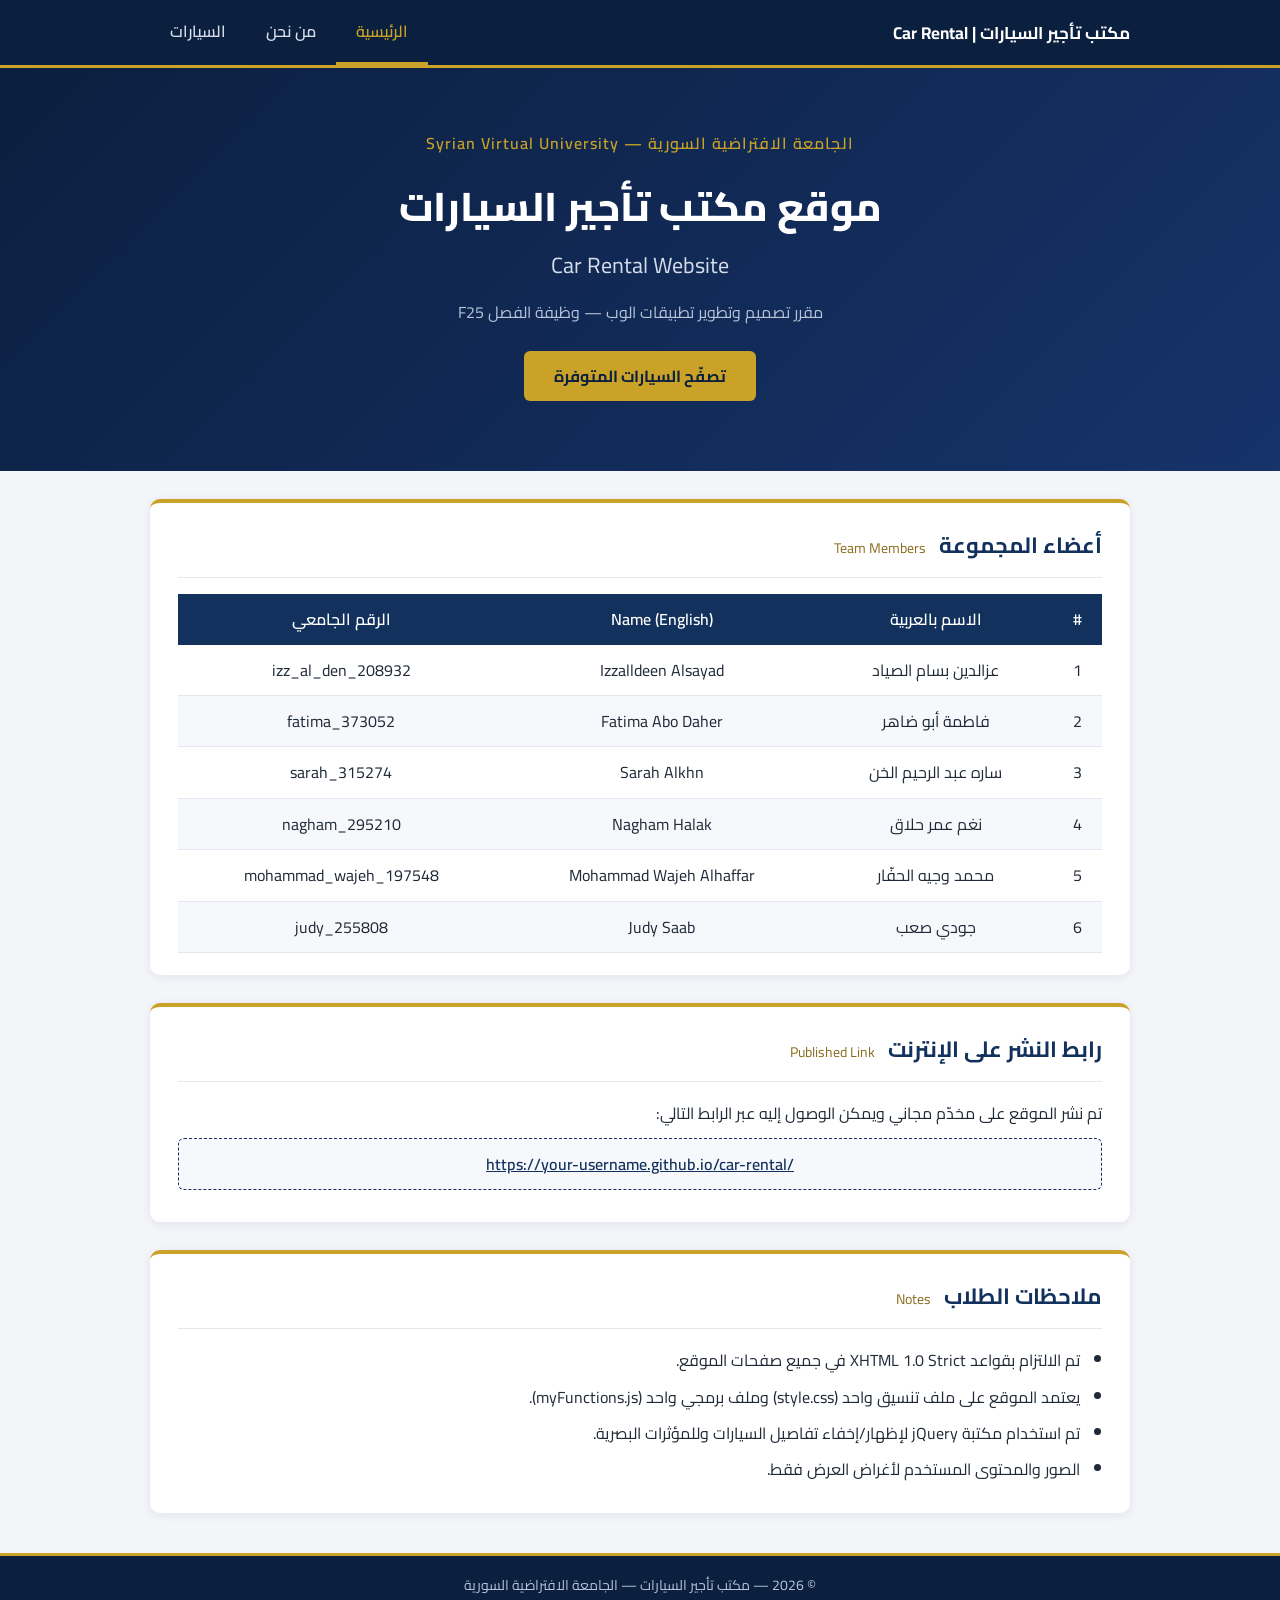
==== index.html @ f6c7c349 "Add files via upload" ====
<!DOCTYPE html PUBLIC "-//W3C//DTD XHTML 1.0 Strict//EN" "http://www.w3.org/TR/xhtml1/DTD/xhtml1-strict.dtd">
<html xmlns="http://www.w3.org/1999/xhtml" xml:lang="ar" lang="ar" dir="rtl">
<head>
  <meta http-equiv="Content-Type" content="text/html; charset=utf-8" />
  <title>الصفحة الرئيسية - مكتب تأجير السيارات</title>
  <link rel="stylesheet" type="text/css" href="style.css" />
  <script type="text/javascript" src="https://code.jquery.com/jquery-3.7.1.min.js"></script>
  <script type="text/javascript" src="myFunctions.js"></script>
</head>
<body>

  <div id="topbar">
    <div class="container">
      <span class="brand">مكتب تأجير السيارات | Car Rental</span>
      <ul id="nav">
        <li><a href="home.html" class="active">الرئيسية</a></li>
        <li><a href="AboutUs.html">من نحن</a></li>
        <li><a href="Cars.html">السيارات</a></li>
      </ul>
    </div>
  </div>

  <div id="hero">
    <div class="container">
      <p class="eyebrow">الجامعة الافتراضية السورية &#8212; Syrian Virtual University</p>
      <h1>موقع مكتب تأجير السيارات</h1>
      <p class="subtitle">Car Rental Website</p>
      <p class="course">مقرر تصميم وتطوير تطبيقات الوب &#8212; وظيفة الفصل F25</p>
      <a href="Cars.html" class="btn">تصفّح السيارات المتوفرة</a>
    </div>
  </div>

  <div class="container">

    <div class="card" id="team">
      <h2>أعضاء المجموعة <span class="en">Team Members</span></h2>
      <table class="data-table">
        <thead>
          <tr>
            <th>#</th>
            <th>الاسم بالعربية</th>
            <th>Name (English)</th>
            <th>الرقم الجامعي</th>
          </tr>
        </thead>
        <tbody>
          <tr>
            <td>1</td>
            <td>عزالدين بسام الصياد</td>
            <td class="ltr">Izzalldeen Alsayad</td>
            <td class="ltr">izz_al_den_208932</td>
          </tr>
          <tr>
            <td>2</td>
            <td>فاطمة أبو ضاهر</td>
            <td class="ltr">Fatima Abo Daher</td>
            <td class="ltr">fatima_373052</td>
          </tr>
          <tr>
            <td>3</td>
            <td>ساره عبد الرحيم الخن</td>
            <td class="ltr">Sarah Alkhn</td>
            <td class="ltr">sarah_315274</td>
          </tr>
          <tr>
            <td>4</td>
            <td>نغم عمر حلاق</td>
            <td class="ltr">Nagham Halak</td>
            <td class="ltr">nagham_295210</td>
          </tr>
          <tr>
            <td>5</td>
            <td>محمد وجيه الحفّار</td>
            <td class="ltr">Mohammad Wajeh Alhaffar</td>
            <td class="ltr">mohammad_wajeh_197548</td>
          </tr>
          <tr>
            <td>6</td>
            <td>جودي صعب</td>
            <td class="ltr">Judy Saab</td>
            <td class="ltr">judy_255808</td>
          </tr>
        </tbody>
      </table>
    </div>

    <div class="card" id="publish">
      <h2>رابط النشر على الإنترنت <span class="en">Published Link</span></h2>
      <p>تم نشر الموقع على مخدّم مجاني ويمكن الوصول إليه عبر الرابط التالي:</p>
      <p class="link-box ltr"><a href="https://your-username.github.io/car-rental/">https://your-username.github.io/car-rental/</a></p>
    </div>

    <div class="card" id="notes">
      <h2>ملاحظات الطلاب <span class="en">Notes</span></h2>
      <ul class="notes-list">
        <li>تم الالتزام بقواعد XHTML 1.0 Strict في جميع صفحات الموقع.</li>
        <li>يعتمد الموقع على ملف تنسيق واحد (style.css) وملف برمجي واحد (myFunctions.js).</li>
        <li>تم استخدام مكتبة jQuery لإظهار/إخفاء تفاصيل السيارات وللمؤثرات البصرية.</li>
        <li>الصور والمحتوى المستخدم لأغراض العرض فقط.</li>
      </ul>
    </div>

  </div>

  <div id="footer">
    <div class="container">
		<p>&#169; 2026 &#8212; مكتب تأجير السيارات &#8212; الجامعة الافتراضية السورية</p>
    </div>
  </div>

</body>
</html>
---- style.css ----
@import url("https://fonts.googleapis.com/css2?family=Cairo:wght@400;600;700;800&amp;display=swap");


body {
  margin: 0;
  padding: 0;
  font-family: "Cairo", "Segoe UI", Tahoma, Arial, sans-serif;
  font-size: 16px;
  line-height: 1.9;
  color: #1f2937;
  background-color: #f3f5f9;
}

h1, h2, h3 { font-family: "Cairo", "Segoe UI", Tahoma, Arial, sans-serif; margin: 0; }
h1 { font-size: 40px; font-weight: 800; }
h2 { font-size: 22px; font-weight: 700; color: #12315c; }
p  { margin: 0 0 10px 0; }
a  { color: #12315c; }

.container { width: 90%; max-width: 980px; margin: 0 auto; }
.ltr { direction: ltr; text-align: center; }
.en  { font-size: 14px; font-weight: 400; color: #8a6d1d; margin-right: 8px; }


#topbar {
  background-color: #0b1f3f;
  border-bottom: 3px solid #c9a227;
  position: sticky;
  top: 0;
  z-index: 10;
}
#topbar .container { display: flex; align-items: center; justify-content: space-between; }
.brand { color: #ffffff; font-weight: 700; font-size: 17px; padding: 12px 0; }

#nav { list-style: none; margin: 0; padding: 0; display: flex; }
#nav li { margin: 0; }
#nav a {
  display: block;
  padding: 16px 20px;
  color: #d6deeb;
  text-decoration: none;
  font-weight: 600;
  transition: background-color 0.25s, color 0.25s;
}
#nav a:hover  { background-color: #16336a; color: #ffffff; }
#nav a.active { color: #c9a227; border-bottom: 3px solid #c9a227; }


#hero {
  background-color: #0b1f3f;
  background-image: linear-gradient(135deg, #0b1f3f 0%, #16336a 100%);
  color: #ffffff;
  text-align: center;
  padding: 60px 0 70px 0;
}
#hero .eyebrow  { color: #c9a227; font-weight: 600; letter-spacing: 1px; }
#hero .subtitle { font-size: 22px; color: #d6deeb; direction: ltr; }
#hero .course   { color: #b8c4d9; margin-bottom: 24px; }

.btn {
  display: inline-block;
  background-color: #c9a227;
  color: #0b1f3f;
  padding: 10px 30px;
  border-radius: 6px;
  font-weight: 700;
  text-decoration: none;
  transition: background-color 0.25s;
}
.btn:hover { background-color: #e0b93a; }

.card {
  background-color: #ffffff;
  border-radius: 10px;
  border-top: 4px solid #c9a227;
  box-shadow: 0 2px 10px rgba(11, 31, 63, 0.08);
  padding: 22px 28px;
  margin-top: 28px;
}
.card h2 { border-bottom: 1px solid #e3e8f0; padding-bottom: 10px; margin-bottom: 16px; }


.data-table { width: 100%; border-collapse: collapse; }
.data-table th {
  background-color: #12315c;
  color: #ffffff;
  padding: 10px 12px;
  font-weight: 600;
  text-align: center;
}
.data-table td { padding: 10px 12px; text-align: center; border-bottom: 1px solid #e3e8f0; }
.data-table tbody tr:nth-child(even) { background-color: #f6f8fc; }
.data-table tbody tr:hover { background-color: #fbf5df; }

.link-box {
  background-color: #f6f8fc;
  border: 1px dashed #12315c;
  border-radius: 6px;
  padding: 10px;
  font-weight: 600;
}
.notes-list { margin: 0; padding-right: 22px; }
.notes-list li { margin-bottom: 6px; }


#footer {
  background-color: #0b1f3f;
  color: #b8c4d9;
  text-align: center;
  padding: 16px 0;
  margin-top: 40px;
  border-top: 3px solid #c9a227;
}
#footer p { margin: 0; font-size: 14px; }


input[type="text"], input[type="email"], input[type="tel"], input[type="password"] {
  background-color: #ffffff;
  color: #1f2937;
  border: 1px solid #9fb0cc;
  border-radius: 5px;
  padding: 7px 10px;
  font-family: inherit;
  font-size: 15px;
}
input[type="text"]:focus, input[type="email"]:focus, input[type="tel"]:focus {
  border-color: #c9a227;
  outline: none;
}


@media (max-width: 640px) {
  #topbar .container { flex-direction: column; }
  h1 { font-size: 28px; }
}
cars-grid {
    display: grid;
    grid-template-columns: repeat(auto-fit, minmax(250px, 1fr));
    gap: 20px;
    padding: 20px;
}

.car-card {
    border: 1px solid #ccc;
    padding: 15px;
    border-radius: 8px;
    background-color: #fff;
    box-shadow: 0 2px 5px rgba(0,0,0,0.1);
}


#booking-form-container {
    max-width: 600px;
    margin: 30px auto;
    text-align: right;
}

#booking-form fieldset {
    border: 2px solid #12315c;
    border-radius: 8px;
    padding: 25px 35px;
    background-color: #fafbfc;
}

#booking-form legend {
    font-weight: 700;
    font-size: 1.2rem;
    color: #12315c;
    padding: 0 10px;
}

#booking-form input[type="text"], 
#booking-form input[type="date"], 
#booking-form input[type="tel"], 
#booking-form input[type="email"] {
    width: 100%;
    padding: 12px 15px;
    margin-top: 6px;
    margin-bottom: 15px;
    border: 1px solid #9fb0cc;
    border-radius: 6px;
    font-size: 16px;
    box-sizing: border-box;
    background-color: #ffffff;
}

#booking-form input[type="text"]:focus, 
#booking-form input[type="date"]:focus, 
#booking-form input[type="tel"]:focus, 
#booking-form input[type="email"]:focus {
    border-color: #c9a227;
    outline: none;
    box-shadow: 0 0 5px rgba(201, 162, 39, 0.3);
}

#booking-form label {
    font-weight: 700;
    color: #12315c;
    display: inline-block;
    margin-bottom: 4px;
}

#booking-form #btn-submit {
    display: block;
    width: 100%;
    padding: 12px;
    font-size: 1.1rem;
    cursor: pointer;
    background-color: #c9a227;
    color: #0b1f3f;
    border: none;
    border-radius: 6px;
    font-weight: 700;
    margin-top: 15px;
    transition: background-color 0.25s;
}

#booking-form #btn-submit:hover {
    background-color: #e0b93a;
}


.car-details {
  display: none;
  background-color: #fbf5df;
}

.car-details-box {
  display: flex;
  align-items: center;
  gap: 15px;
  text-align: right;
  padding: 5px;
}

.car-details-img {
  width: 140px;
  height: 90px;
  object-fit: cover;
  border-radius: 4px;
  border: 1px solid #ccc;
}
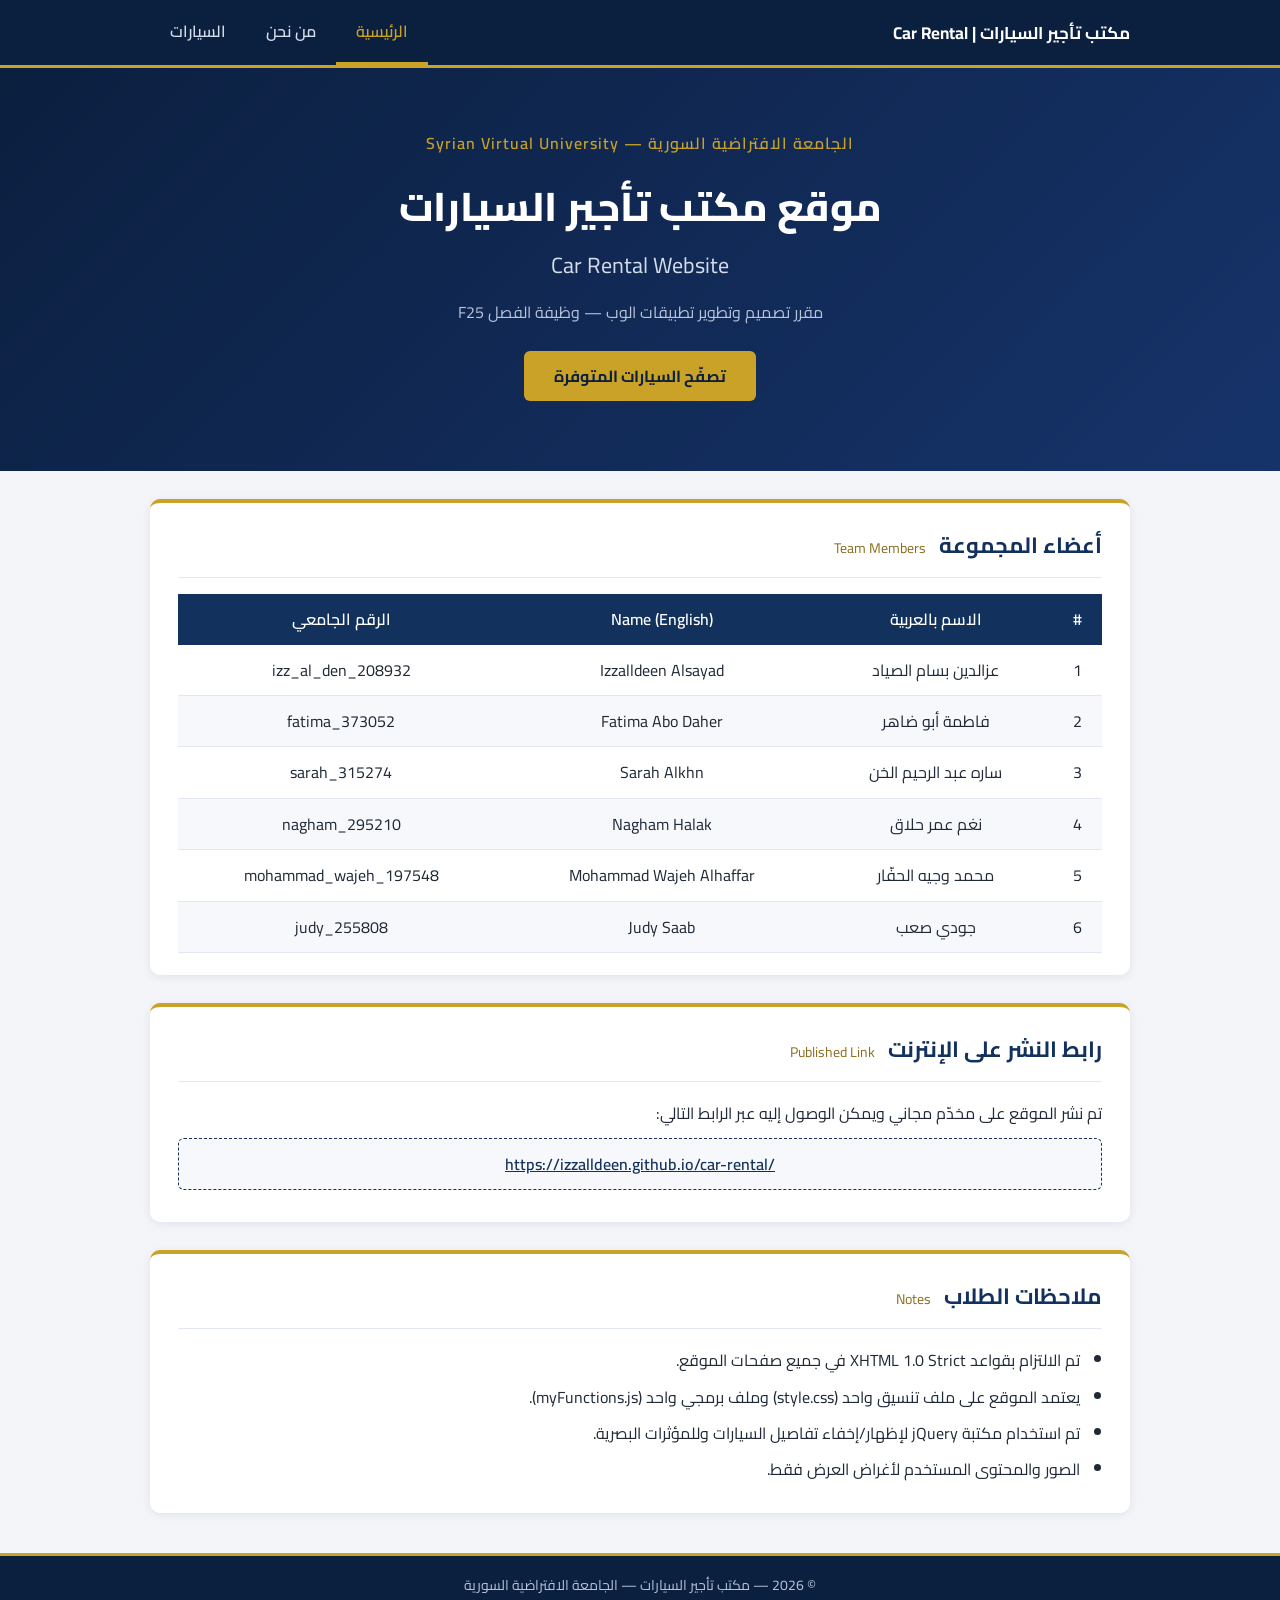
==== commit d72f8046: "Add files via upload" ====
--- a/index.html
+++ b/index.html
@@ -87,7 +87,7 @@
     <div class="card" id="publish">
       <h2>رابط النشر على الإنترنت <span class="en">Published Link</span></h2>
       <p>تم نشر الموقع على مخدّم مجاني ويمكن الوصول إليه عبر الرابط التالي:</p>
-      <p class="link-box ltr"><a href="https://your-username.github.io/car-rental/">https://your-username.github.io/car-rental/</a></p>
+      <p class="link-box ltr"><a href="https://izzalldeen.github.io/car-rental/">https://izzalldeen.github.io/car-rental/</a></p>
     </div>
 
     <div class="card" id="notes">
--- a/style.css
+++ b/style.css
@@ -241,4 +241,8 @@
   object-fit: cover;
   border-radius: 4px;
   border: 1px solid #ccc;
+}
+.input-error {
+    border: 2px solid red !important;
+    background-color: #fce8e6 !important;
 }
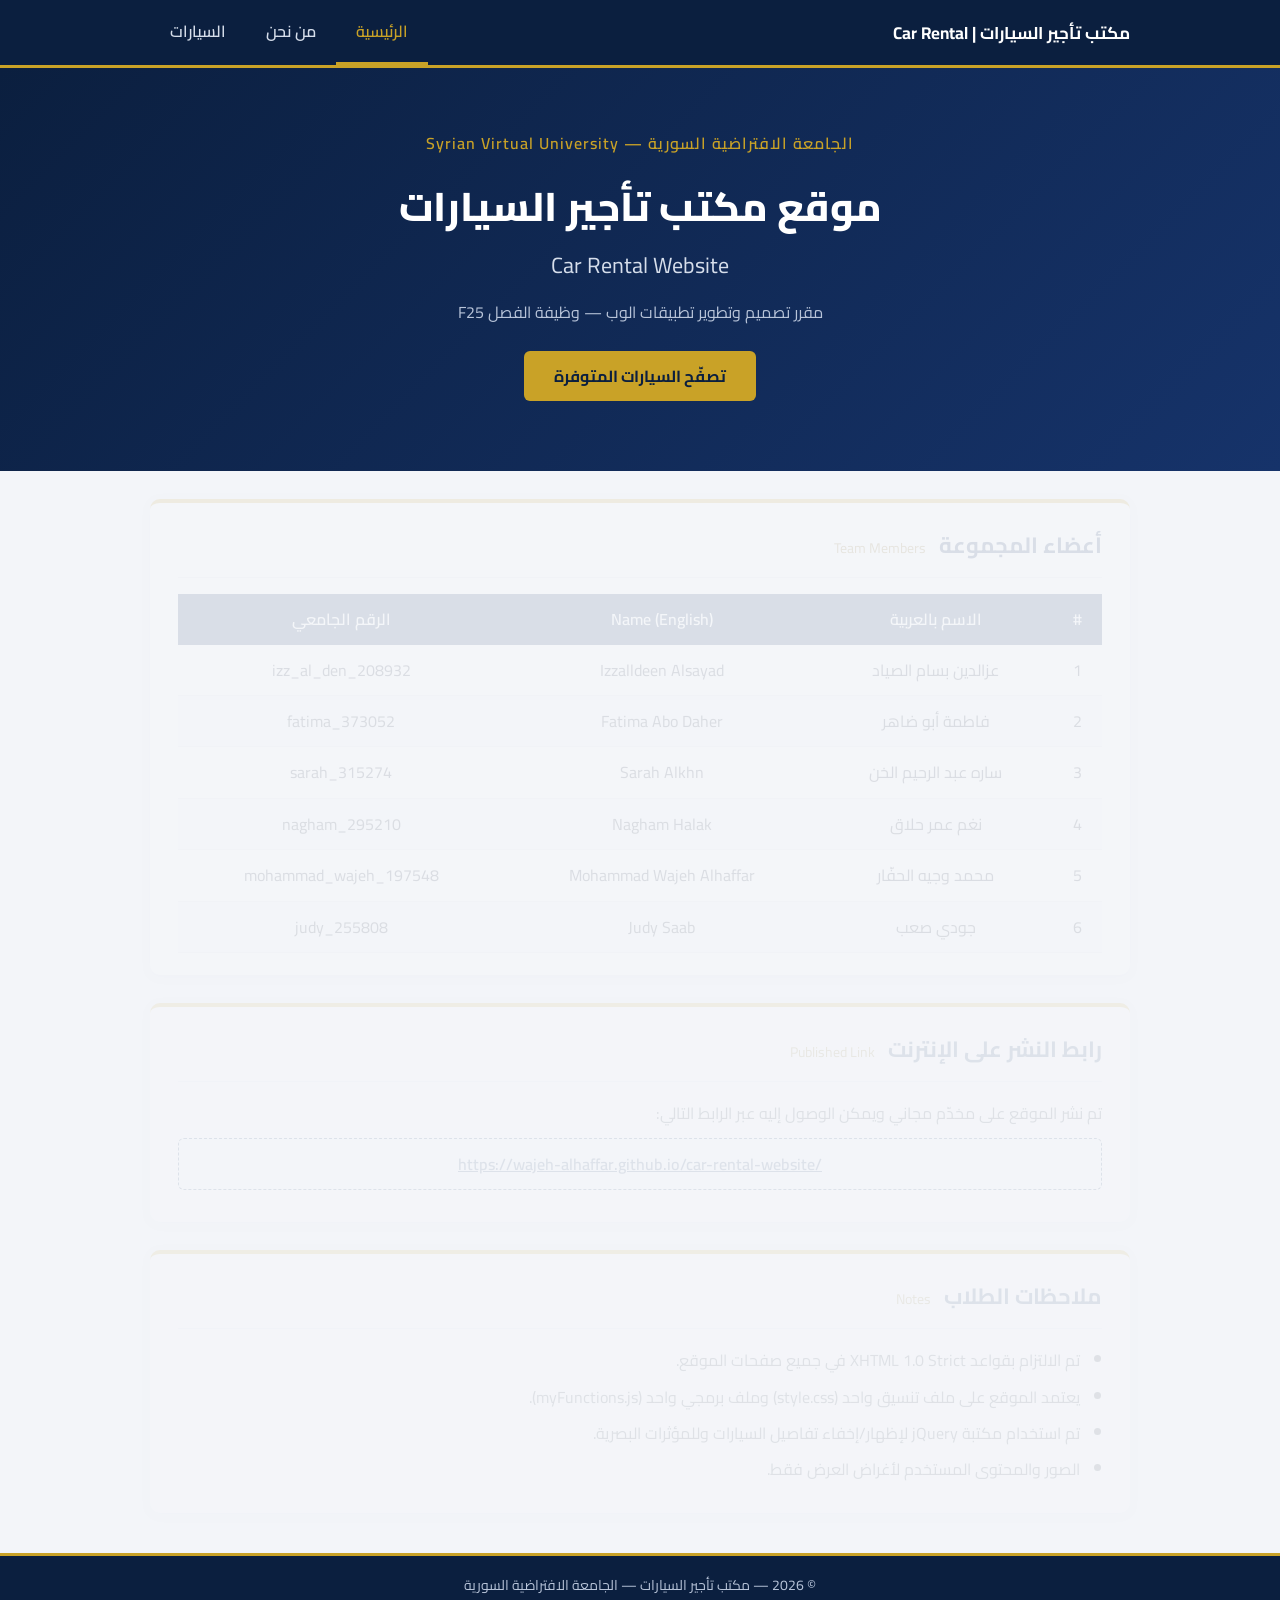
==== commit 070d8bcf: "Add files via upload" ====
--- a/index.html
+++ b/index.html
@@ -1,112 +1,24 @@
-<!DOCTYPE html PUBLIC "-//W3C//DTD XHTML 1.0 Strict//EN" "http://www.w3.org/TR/xhtml1/DTD/xhtml1-strict.dtd">
-<html xmlns="http://www.w3.org/1999/xhtml" xml:lang="ar" lang="ar" dir="rtl">
-<head>
-  <meta http-equiv="Content-Type" content="text/html; charset=utf-8" />
-  <title>الصفحة الرئيسية - مكتب تأجير السيارات</title>
-  <link rel="stylesheet" type="text/css" href="style.css" />
-  <script type="text/javascript" src="https://code.jquery.com/jquery-3.7.1.min.js"></script>
-  <script type="text/javascript" src="myFunctions.js"></script>
-</head>
-<body>
-
-  <div id="topbar">
-    <div class="container">
-      <span class="brand">مكتب تأجير السيارات | Car Rental</span>
-      <ul id="nav">
-        <li><a href="home.html" class="active">الرئيسية</a></li>
-        <li><a href="AboutUs.html">من نحن</a></li>
-        <li><a href="Cars.html">السيارات</a></li>
-      </ul>
-    </div>
-  </div>
-
-  <div id="hero">
-    <div class="container">
-      <p class="eyebrow">الجامعة الافتراضية السورية &#8212; Syrian Virtual University</p>
-      <h1>موقع مكتب تأجير السيارات</h1>
-      <p class="subtitle">Car Rental Website</p>
-      <p class="course">مقرر تصميم وتطوير تطبيقات الوب &#8212; وظيفة الفصل F25</p>
-      <a href="Cars.html" class="btn">تصفّح السيارات المتوفرة</a>
-    </div>
-  </div>
-
-  <div class="container">
-
-    <div class="card" id="team">
-      <h2>أعضاء المجموعة <span class="en">Team Members</span></h2>
-      <table class="data-table">
-        <thead>
-          <tr>
-            <th>#</th>
-            <th>الاسم بالعربية</th>
-            <th>Name (English)</th>
-            <th>الرقم الجامعي</th>
-          </tr>
-        </thead>
-        <tbody>
-          <tr>
-            <td>1</td>
-            <td>عزالدين بسام الصياد</td>
-            <td class="ltr">Izzalldeen Alsayad</td>
-            <td class="ltr">izz_al_den_208932</td>
-          </tr>
-          <tr>
-            <td>2</td>
-            <td>فاطمة أبو ضاهر</td>
-            <td class="ltr">Fatima Abo Daher</td>
-            <td class="ltr">fatima_373052</td>
-          </tr>
-          <tr>
-            <td>3</td>
-            <td>ساره عبد الرحيم الخن</td>
-            <td class="ltr">Sarah Alkhn</td>
-            <td class="ltr">sarah_315274</td>
-          </tr>
-          <tr>
-            <td>4</td>
-            <td>نغم عمر حلاق</td>
-            <td class="ltr">Nagham Halak</td>
-            <td class="ltr">nagham_295210</td>
-          </tr>
-          <tr>
-            <td>5</td>
-            <td>محمد وجيه الحفّار</td>
-            <td class="ltr">Mohammad Wajeh Alhaffar</td>
-            <td class="ltr">mohammad_wajeh_197548</td>
-          </tr>
-          <tr>
-            <td>6</td>
-            <td>جودي صعب</td>
-            <td class="ltr">Judy Saab</td>
-            <td class="ltr">judy_255808</td>
-          </tr>
-        </tbody>
-      </table>
-    </div>
-
-    <div class="card" id="publish">
-      <h2>رابط النشر على الإنترنت <span class="en">Published Link</span></h2>
-      <p>تم نشر الموقع على مخدّم مجاني ويمكن الوصول إليه عبر الرابط التالي:</p>
-      <p class="link-box ltr"><a href="https://izzalldeen.github.io/car-rental/">https://izzalldeen.github.io/car-rental/</a></p>
-    </div>
-
-    <div class="card" id="notes">
-      <h2>ملاحظات الطلاب <span class="en">Notes</span></h2>
-      <ul class="notes-list">
-        <li>تم الالتزام بقواعد XHTML 1.0 Strict في جميع صفحات الموقع.</li>
-        <li>يعتمد الموقع على ملف تنسيق واحد (style.css) وملف برمجي واحد (myFunctions.js).</li>
-        <li>تم استخدام مكتبة jQuery لإظهار/إخفاء تفاصيل السيارات وللمؤثرات البصرية.</li>
-        <li>الصور والمحتوى المستخدم لأغراض العرض فقط.</li>
-      </ul>
-    </div>
-
-  </div>
-
-  <div id="footer">
-    <div class="container">
-		<p>&#169; 2026 &#8212; مكتب تأجير السيارات &#8212; الجامعة الافتراضية السورية</p>
-    </div>
-  </div>
-
-</body>
-</html>
+<!DOCTYPE html PUBLIC "-//W3C//DTD XHTML 1.0 Strict//EN"
+"http://www.w3.org/TR/xhtml1/DTD/xhtml1-strict.dtd">
+
+<html xmlns="http://www.w3.org/1999/xhtml" xml:lang="ar" lang="ar" dir="rtl">
+
+<head>
+    <meta http-equiv="Content-Type" content="text/html; charset=utf-8" />
+
+    <title>Car Rental Website</title>
+
+    <meta http-equiv="refresh" content="0; url=home.html" />
+</head>
+
+<body>
+
+    <p>
+        سيتم تحويلك إلى الصفحة الرئيسية...
+        <a href="home.html">اضغط هنا</a>
+        إن لم يتم التحويل تلقائياً.
+    </p>
+
+</body>
+
+</html>
